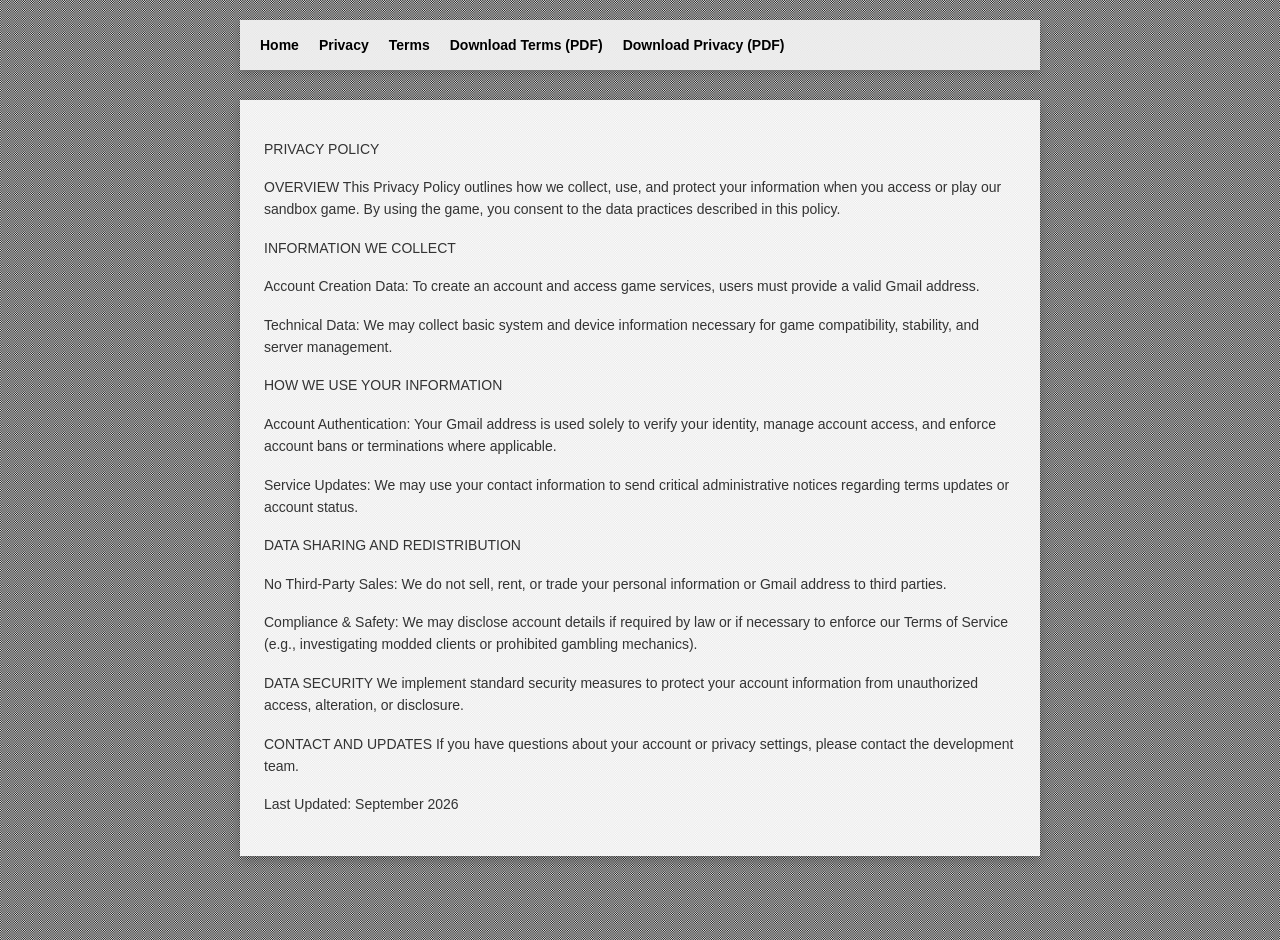
==== privacy.html @ 298794aa "Add files via upload" ====
<!DOCTYPE html>
<html lang="en">
<head>
  <meta charset="UTF-8">
  <meta name="viewport" content="width=device-width, initial-scale=1.0">
  <title>Privacy Policy</title>
  <style>
    body {
      font-family: Arial, sans-serif;
      line-height: 1.6;
      color: #333333;
      max-width: 800px;
      margin: 0 auto;
      padding: 20px;
      background-image: url('asset.png');
      background-size: cover;
      background-position: center;
      background-repeat: no-repeat;
      background-attachment: fixed;
      min-height: 100vh;
    }

    header {
      margin-bottom: 30px;
    }

    nav {
      background-color: rgba(242, 242, 242, 0.95);
      padding: 12px 20px;
      border-radius: 0;
      box-shadow: 0 4px 8px rgba(0, 0, 0, 0.15);
    }

    nav ul {
      list-style-type: none;
      margin: 0;
      padding: 0;
      display: flex;
      gap: 20px;
      flex-wrap: wrap;
    }

    nav a {
      color: #000000;
      text-decoration: none;
      font-size: 14px;
      font-weight: bold;
    }

    nav a:hover {
      text-decoration: underline;
    }

    main {
      background-color: rgba(255, 255, 255, 0.9);
      padding: 24px;
      border-radius: 0;
      box-shadow: 0 4px 12px rgba(0, 0, 0, 0.2);
    }

    p {
      margin-bottom: 16px;
      font-size: 14px;
    }
  </style>
</head>
<body>

  <header>
    <nav>
      <ul>
        <li><a href="index.html">Home</a></li>
        <li><a href="privacy.html">Privacy</a></li>
        <li><a href="terms.html">Terms</a></li>
        <li><a href="terms.pdf" download>Download Terms (PDF)</a></li>
        <li><a href="privacy.pdf" download>Download Privacy (PDF)</a></li>
      </ul>
    </nav>
  </header>

  <main>
    <p>PRIVACY POLICY</p>
    <p>OVERVIEW This Privacy Policy outlines how we collect, use, and protect your information when you access or play our sandbox game. By using the game, you consent to the data practices described in this policy.</p>
    <p>INFORMATION WE COLLECT</p>
    <p>Account Creation Data: To create an account and access game services, users must provide a valid Gmail address.</p>
    <p>Technical Data: We may collect basic system and device information necessary for game compatibility, stability, and server management.</p>
    <p>HOW WE USE YOUR INFORMATION</p>
    <p>Account Authentication: Your Gmail address is used solely to verify your identity, manage account access, and enforce account bans or terminations where applicable.</p>
    <p>Service Updates: We may use your contact information to send critical administrative notices regarding terms updates or account status.</p>
    <p>DATA SHARING AND REDISTRIBUTION</p>
    <p>No Third-Party Sales: We do not sell, rent, or trade your personal information or Gmail address to third parties.</p>
    <p>Compliance &amp; Safety: We may disclose account details if required by law or if necessary to enforce our Terms of Service (e.g., investigating modded clients or prohibited gambling mechanics).</p>
    <p>DATA SECURITY We implement standard security measures to protect your account information from unauthorized access, alteration, or disclosure.</p>
    <p>CONTACT AND UPDATES If you have questions about your account or privacy settings, please contact the development team.</p>
    <p>Last Updated: September 2026</p>
  </main>

</body>
</html>
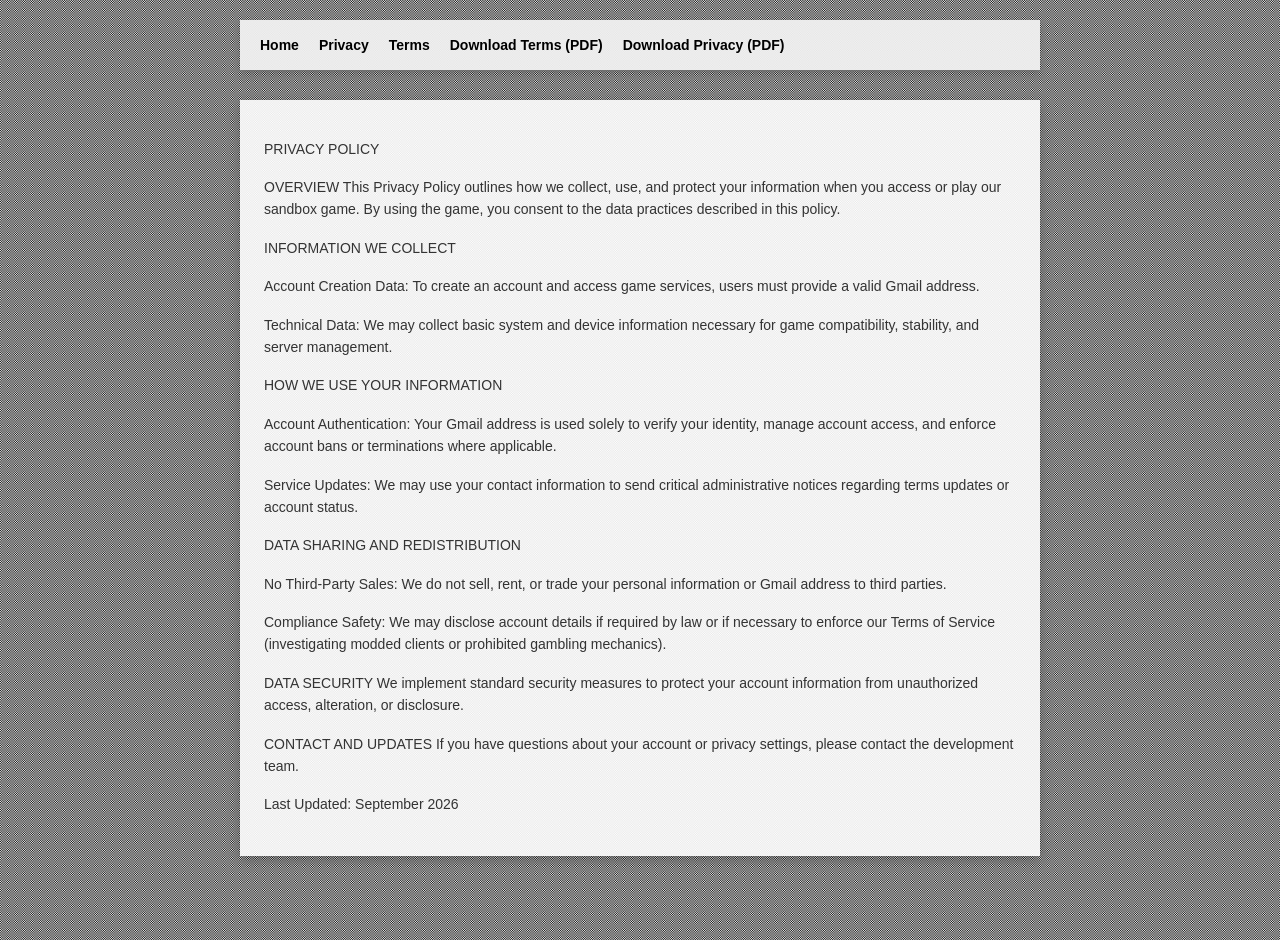
==== commit 88b03cb9: "Add files via upload" ====
--- a/privacy.html
+++ b/privacy.html
@@ -89,7 +89,7 @@
     <p>Service Updates: We may use your contact information to send critical administrative notices regarding terms updates or account status.</p>
     <p>DATA SHARING AND REDISTRIBUTION</p>
     <p>No Third-Party Sales: We do not sell, rent, or trade your personal information or Gmail address to third parties.</p>
-    <p>Compliance &amp; Safety: We may disclose account details if required by law or if necessary to enforce our Terms of Service (e.g., investigating modded clients or prohibited gambling mechanics).</p>
+    <p>Compliance Safety: We may disclose account details if required by law or if necessary to enforce our Terms of Service (investigating modded clients or prohibited gambling mechanics).</p>
     <p>DATA SECURITY We implement standard security measures to protect your account information from unauthorized access, alteration, or disclosure.</p>
     <p>CONTACT AND UPDATES If you have questions about your account or privacy settings, please contact the development team.</p>
     <p>Last Updated: September 2026</p>
